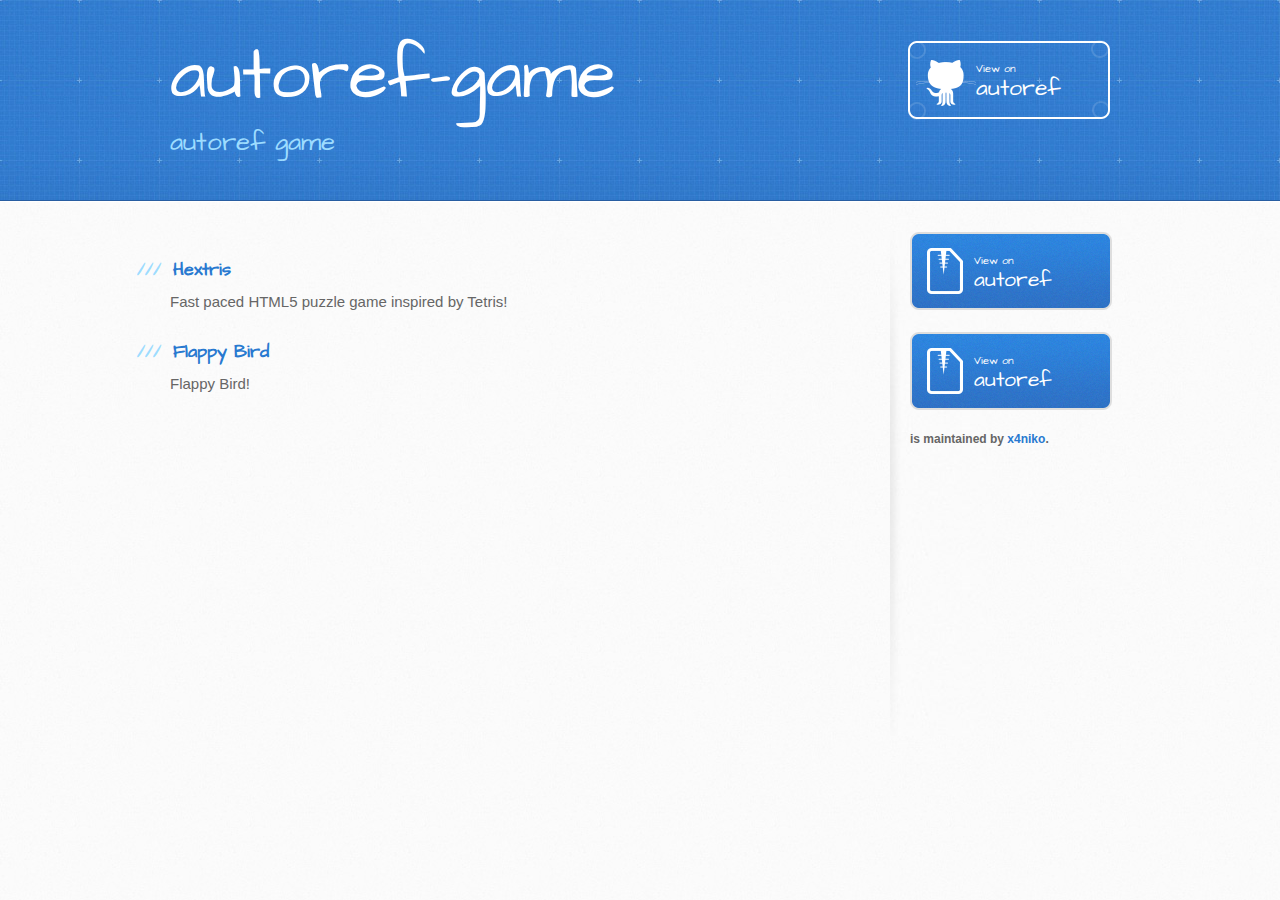
==== index.html @ 8e762637 "更新游戏列表" ====
<!DOCTYPE html>
<html>
  <head>
    <meta charset='utf-8'>
    <meta http-equiv="X-UA-Compatible" content="chrome=1">
    <meta name="viewport" content="width=device-width, initial-scale=1, maximum-scale=1">
    <link href='https://fonts.googleapis.com/css?family=Architects+Daughter' rel='stylesheet' type='text/css'>
    <link rel="stylesheet" type="text/css" href="stylesheets/stylesheet.css" media="screen">
    <link rel="stylesheet" type="text/css" href="stylesheets/github-light.css" media="screen">
    <link rel="stylesheet" type="text/css" href="stylesheets/print.css" media="print">

    <!--[if lt IE 9]>
    <script src="//html5shiv.googlecode.com/svn/trunk/html5.js"></script>
    <![endif]-->

    <title>autoref-game by x4niko</title>
  </head>

  <body>
    <header>
      <div class="inner">
        <h1>autoref-game</h1>
        <h2>autoref game</h2>
        <a href="http://autoref.cn/" class="button"><small>View on</small> autoref</a>
      </div>
    </header>

    <div id="content-wrapper">
      <div class="inner clearfix">
        <section id="main-content">

            <h3>
            <a id="welcome-to-github-pages" class="anchor" href="http://game.autoref.cn/Hextris" aria-hidden="true"><span aria-hidden="true" class="octicon octicon-link">Hextris</span></a>
            </h3>
            <p>Fast paced HTML5 puzzle game inspired by Tetris!</p>

            <h3>
              <a id="welcome-to-github-pages" class="anchor" href="http://game.autoref.cn/FlappyBird" aria-hidden="true"><span aria-hidden="true" class="octicon octicon-link">Flappy Bird</span></a>
            </h3>
            <p>Flappy Bird!</p>
        </section>

        <aside id="sidebar">
          <a href="http://autoref.cn/" class="button">
            <small>View on</small>
            autoref
          </a>
          <a href="http://autoref.cn/" class="button">
            <small>View on</small>
            autoref
          </a>

          <p class="repo-owner"><a href="https://github.com/x4niko/autoref-game"></a> is maintained by <a href="https://github.com/x4niko">x4niko</a>.</p>
        </aside>
      </div>
    </div>


  </body>
</html>
---- stylesheets/stylesheet.css ----
/*! normalize.css v3.0.2 | MIT License | git.io/normalize */

/**
 * 1. Set default font family to sans-serif.
 * 2. Prevent iOS text size adjust after orientation change, without disabling
 *    user zoom.
 */

html {
  font-family: sans-serif; /* 1 */
  -webkit-text-size-adjust: 100%; /* 2 */
  -ms-text-size-adjust: 100%; /* 2 */
}

/**
 * Remove default margin.
 */

body {
  margin: 0;
}

/* HTML5 display definitions
   ========================================================================== */

/**
 * Correct `block` display not defined for any HTML5 element in IE 8/9.
 * Correct `block` display not defined for `details` or `summary` in IE 10/11
 * and Firefox.
 * Correct `block` display not defined for `main` in IE 11.
 */

article,
aside,
details,
figcaption,
figure,
footer,
header,
hgroup,
main,
menu,
nav,
section,
summary {
  display: block;
}

/**
 * 1. Correct `inline-block` display not defined in IE 8/9.
 * 2. Normalize vertical alignment of `progress` in Chrome, Firefox, and Opera.
 */

audio,
canvas,
progress,
video {
  display: inline-block; /* 1 */
  vertical-align: baseline; /* 2 */
}

/**
 * Prevent modern browsers from displaying `audio` without controls.
 * Remove excess height in iOS 5 devices.
 */

audio:not([controls]) {
  display: none;
  height: 0;
}

/**
 * Address `[hidden]` styling not present in IE 8/9/10.
 * Hide the `template` element in IE 8/9/11, Safari, and Firefox < 22.
 */

[hidden],
template {
  display: none;
}

/* Links
   ========================================================================== */

/**
 * Remove the gray background color from active links in IE 10.
 */

a {
  background-color: transparent;
}

/**
 * Improve readability when focused and also mouse hovered in all browsers.
 */

a:active,
a:hover {
  outline: 0;
}

/* Text-level semantics
   ========================================================================== */

/**
 * Address styling not present in IE 8/9/10/11, Safari, and Chrome.
 */

abbr[title] {
  border-bottom: 1px dotted;
}

/**
 * Address style set to `bolder` in Firefox 4+, Safari, and Chrome.
 */

b,
strong {
  font-weight: bold;
}

/**
 * Address styling not present in Safari and Chrome.
 */

dfn {
  font-style: italic;
}

/**
 * Address variable `h1` font-size and margin within `section` and `article`
 * contexts in Firefox 4+, Safari, and Chrome.
 */

h1 {
  margin: 0.67em 0;
  font-size: 2em;
}

/**
 * Address styling not present in IE 8/9.
 */

mark {
  color: #000;
  background: #ff0;
}

/**
 * Address inconsistent and variable font size in all browsers.
 */

small {
  font-size: 80%;
}

/**
 * Prevent `sub` and `sup` affecting `line-height` in all browsers.
 */

sub,
sup {
  position: relative;
  font-size: 75%;
  line-height: 0;
  vertical-align: baseline;
}

sup {
  top: -0.5em;
}

sub {
  bottom: -0.25em;
}

/* Embedded content
   ========================================================================== */

/**
 * Remove border when inside `a` element in IE 8/9/10.
 */

img {
  border: 0;
}

/**
 * Correct overflow not hidden in IE 9/10/11.
 */

svg:not(:root) {
  overflow: hidden;
}

/* Grouping content
   ========================================================================== */

/**
 * Address margin not present in IE 8/9 and Safari.
 */

figure {
  margin: 1em 40px;
}

/**
 * Address differences between Firefox and other browsers.
 */

hr {
  height: 0;
  -moz-box-sizing: content-box;
  box-sizing: content-box;
}

/**
 * Contain overflow in all browsers.
 */

pre {
  overflow: auto;
}

/**
 * Address odd `em`-unit font size rendering in all browsers.
 */

code,
kbd,
pre,
samp {
  font-family: monospace, monospace;
  font-size: 1em;
}

/* Forms
   ========================================================================== */

/**
 * Known limitation: by default, Chrome and Safari on OS X allow very limited
 * styling of `select`, unless a `border` property is set.
 */

/**
 * 1. Correct color not being inherited.
 *    Known issue: affects color of disabled elements.
 * 2. Correct font properties not being inherited.
 * 3. Address margins set differently in Firefox 4+, Safari, and Chrome.
 */

button,
input,
optgroup,
select,
textarea {
  margin: 0; /* 3 */
  font: inherit; /* 2 */
  color: inherit; /* 1 */
}

/**
 * Address `overflow` set to `hidden` in IE 8/9/10/11.
 */

button {
  overflow: visible;
}

/**
 * Address inconsistent `text-transform` inheritance for `button` and `select`.
 * All other form control elements do not inherit `text-transform` values.
 * Correct `button` style inheritance in Firefox, IE 8/9/10/11, and Opera.
 * Correct `select` style inheritance in Firefox.
 */

button,
select {
  text-transform: none;
}

/**
 * 1. Avoid the WebKit bug in Android 4.0.* where (2) destroys native `audio`
 *    and `video` controls.
 * 2. Correct inability to style clickable `input` types in iOS.
 * 3. Improve usability and consistency of cursor style between image-type
 *    `input` and others.
 */

button,
html input[type="button"], /* 1 */
input[type="reset"],
input[type="submit"] {
  -webkit-appearance: button; /* 2 */
  cursor: pointer; /* 3 */
}

/**
 * Re-set default cursor for disabled elements.
 */

button[disabled],
html input[disabled] {
  cursor: default;
}

/**
 * Remove inner padding and border in Firefox 4+.
 */

button::-moz-focus-inner,
input::-moz-focus-inner {
  padding: 0;
  border: 0;
}

/**
 * Address Firefox 4+ setting `line-height` on `input` using `!important` in
 * the UA stylesheet.
 */

input {
  line-height: normal;
}

/**
 * It's recommended that you don't attempt to style these elements.
 * Firefox's implementation doesn't respect box-sizing, padding, or width.
 *
 * 1. Address box sizing set to `content-box` in IE 8/9/10.
 * 2. Remove excess padding in IE 8/9/10.
 */

input[type="checkbox"],
input[type="radio"] {
  box-sizing: border-box; /* 1 */
  padding: 0; /* 2 */
}

/**
 * Fix the cursor style for Chrome's increment/decrement buttons. For certain
 * `font-size` values of the `input`, it causes the cursor style of the
 * decrement button to change from `default` to `text`.
 */

input[type="number"]::-webkit-inner-spin-button,
input[type="number"]::-webkit-outer-spin-button {
  height: auto;
}

/**
 * 1. Address `appearance` set to `searchfield` in Safari and Chrome.
 * 2. Address `box-sizing` set to `border-box` in Safari and Chrome
 *    (include `-moz` to future-proof).
 */

input[type="search"] {
  -webkit-box-sizing: content-box; /* 2 */
  -moz-box-sizing: content-box;
  box-sizing: content-box;
  -webkit-appearance: textfield; /* 1 */
}

/**
 * Remove inner padding and search cancel button in Safari and Chrome on OS X.
 * Safari (but not Chrome) clips the cancel button when the search input has
 * padding (and `textfield` appearance).
 */

input[type="search"]::-webkit-search-cancel-button,
input[type="search"]::-webkit-search-decoration {
  -webkit-appearance: none;
}

/**
 * Define consistent border, margin, and padding.
 */

fieldset {
  padding: 0.35em 0.625em 0.75em;
  margin: 0 2px;
  border: 1px solid #c0c0c0;
}

/**
 * 1. Correct `color` not being inherited in IE 8/9/10/11.
 * 2. Remove padding so people aren't caught out if they zero out fieldsets.
 */

legend {
  padding: 0; /* 2 */
  border: 0; /* 1 */
}

/**
 * Remove default vertical scrollbar in IE 8/9/10/11.
 */

textarea {
  overflow: auto;
}

/**
 * Don't inherit the `font-weight` (applied by a rule above).
 * NOTE: the default cannot safely be changed in Chrome and Safari on OS X.
 */

optgroup {
  font-weight: bold;
}

/* Tables
   ========================================================================== */

/**
 * Remove most spacing between table cells.
 */

table {
  border-spacing: 0;
  border-collapse: collapse;
}

td,
th {
  padding: 0;
}

/* LAYOUT STYLES */
body {
  font-family: 'Helvetica Neue', Helvetica, Arial, serif;
  font-size: 15px;
  font-weight: 400;
  line-height: 1.5;
  color: #666;
  background: #fafafa url(../images/body-bg.jpg) 0 0 repeat;
}

p {
  margin-top: 0;
}

a {
  color: #2879d0;
}
a:hover {
  color: #2268b2;
}

header {
  padding-top: 40px;
  padding-bottom: 40px;
  font-family: 'Architects Daughter', 'Helvetica Neue', Helvetica, Arial, serif;
  background: #2e7bcf url(../images/header-bg.jpg) 0 0 repeat-x;
  border-bottom: solid 1px #275da1;
}

header h1 {
  width: 540px;
  margin-top: 0;
  margin-bottom: 0.2em;
  font-size: 72px;
  font-weight: normal;
  line-height: 1;
  color: #fff;
  letter-spacing: -1px;
}

header h2 {
  width: 540px;
  margin-top: 0;
  margin-bottom: 0;
  font-size: 26px;
  font-weight: normal;
  line-height: 1.3;
  color: #9ddcff;
  letter-spacing: 0;
}

.inner {
  position: relative;
  width: 940px;
  margin: 0 auto;
}

#content-wrapper {
  padding-top: 30px;
  border-top: solid 1px #fff;
}

#main-content {
  float: left;
  width: 690px;
}

#main-content img {
  max-width: 100%;
}

aside#sidebar {
  float: right;
  width: 200px;
  min-height: 504px;
  padding-left: 20px;
  font-size: 12px;
  line-height: 1.3;
  background: transparent url(../images/sidebar-bg.jpg) 0 0 no-repeat;
}

aside#sidebar p.repo-owner,
aside#sidebar p.repo-owner a {
  font-weight: bold;
}

#downloads {
  margin-bottom: 40px;
}

a.button {
  width: 134px;
  height: 58px;
  padding-top: 22px;
  padding-left: 68px;
  font-family: 'Architects Daughter', 'Helvetica Neue', Helvetica, Arial, serif;
  font-size: 23px;
  line-height: 1.2;
  color: #fff;
}
a.button small {
  display: block;
  font-size: 11px;
}
header a.button {
  position: absolute;
  top: 0;
  right: 0;
  background: transparent url(../images/github-button.png) 0 0 no-repeat;
}
aside a.button {
  display: block;
  width: 138px;
  padding-left: 64px;
  margin-bottom: 20px;
  font-size: 21px;
  background: transparent url(../images/download-button.png) 0 0 no-repeat;
}

code, pre {
  margin-bottom: 30px;
  font-family: Monaco, "Bitstream Vera Sans Mono", "Lucida Console", Terminal, monospace;
  font-size: 13px;
  color: #222;
}

code {
  padding: 0 3px;
  background-color: #f2f8fc;
  border: solid 1px #dbe7f3;
}

pre {
  padding: 20px;
  overflow: auto;
  text-shadow: none;
  background: #fff;
  border: solid 1px #f2f2f2;
}
pre code {
  padding: 0;
  color: #2879d0;
  background-color: #fff;
  border: none;
}

ul, ol, dl {
  margin-bottom: 20px;
}


/* COMMON STYLES */

hr {
  height: 0;
  margin-top: 1em;
  margin-bottom: 1em;
  border: 0;
  border-top: solid 1px #ddd;
}

table {
  width: 100%;
  border: 1px solid #ebebeb;
}

th {
  font-weight: 500;
}

td {
  font-weight: 300;
  text-align: center;
  border: 1px solid #ebebeb;
}

form {
  padding: 20px;
  background: #f2f2f2;

}


/* GENERAL ELEMENT TYPE STYLES */

#main-content h1 {
  margin-top: 0;
  margin-bottom: 0;
  font-family: 'Architects Daughter', 'Helvetica Neue', Helvetica, Arial, serif;
  font-size: 2.8em;
  font-weight: normal;
  color: #474747;
  text-indent: 6px;
  letter-spacing: -1px;
}

#main-content h1:before {
  padding-right: 0.3em;
  margin-left: -0.9em;
  color: #9ddcff;
  content: "/";
}

#main-content h2 {
  margin-bottom: 8px;
  font-family: 'Architects Daughter', 'Helvetica Neue', Helvetica, Arial, serif;
  font-size: 22px;
  font-weight: bold;
  color: #474747;
  text-indent: 4px;
}
#main-content h2:before {
  padding-right: 0.3em;
  margin-left: -1.5em;
  content: "//";
  color: #9ddcff;
}

#main-content h3 {
  margin-top: 24px;
  margin-bottom: 8px;
  font-family: 'Architects Daughter', 'Helvetica Neue', Helvetica, Arial, serif;
  font-size: 18px;
  font-weight: bold;
  color: #474747;
  text-indent: 3px;
}

#main-content h3:before {
  padding-right: 0.3em;
  margin-left: -2em;
  content: "///";
  color: #9ddcff;
}

#main-content h4 {
  margin-bottom: 8px;
  font-family: 'Architects Daughter', 'Helvetica Neue', Helvetica, Arial, serif;
  font-size: 15px;
  font-weight: bold;
  color: #474747;
  text-indent: 3px;
}

h4:before {
  padding-right: 0.3em;
  margin-left: -2.8em;
  content: "////";
  color: #9ddcff;
}

#main-content h5 {
  margin-bottom: 8px;
  font-family: 'Architects Daughter', 'Helvetica Neue', Helvetica, Arial, serif;
  font-size: 14px;
  color: #474747;
  text-indent: 3px;
}
h5:before {
  padding-right: 0.3em;
  margin-left: -3.2em;
  content: "/////";
  color: #9ddcff;
}

#main-content h6 {
  margin-bottom: 8px;
  font-family: 'Architects Daughter', 'Helvetica Neue', Helvetica, Arial, serif;
  font-size: .8em;
  color: #474747;
  text-indent: 3px;
}
h6:before {
  padding-right: 0.3em;
  margin-left: -3.7em;
  content: "//////";
  color: #9ddcff;
}

p {
  margin-bottom: 20px;
}

a {
  text-decoration: none;
}

p a {
  font-weight: 400;
}

blockquote {
  padding: 0 0 0 30px;
  margin-bottom: 20px;
  font-size: 1.6em;
  border-left: 10px solid #e9e9e9;
}

ul {
  list-style-position: inside;
  list-style: disc;
  padding-left: 20px;
}

ol {
  list-style-position: inside;
  list-style: decimal;
  padding-left: 3px;
}

dl dd {
  font-style: italic;
  font-weight: 100;
}

footer {
  padding-top: 20px;
  padding-bottom: 30px;
  margin-top: 40px;
  font-size: 13px;
  color: #aaa;
  background: transparent url('../images/hr.png') 0 0 no-repeat;
}

footer a {
  color: #666;
}
footer a:hover {
  color: #444;
}

/* MISC */
.clearfix:after {
  display: block;
  height: 0;
  clear: both;
  visibility: hidden;
  content: '.';
}

.clearfix {display: inline-block;}
* html .clearfix {height: 1%;}
.clearfix {display: block;}

/* #Media Queries
================================================== */

/* Smaller than standard 960 (devices and browsers) */
@media only screen and (max-width: 959px) { }

/* Tablet Portrait size to standard 960 (devices and browsers) */
@media only screen and (min-width: 768px) and (max-width: 959px) {
  .inner {
    width: 740px;
  }
  header h1, header h2 {
    width: 340px;
  }
  header h1 {
    font-size: 60px;
  }
  header h2 {
    font-size: 30px;
  }
  #main-content {
    width: 490px;
  }
  #main-content h1:before,
  #main-content h2:before,
  #main-content h3:before,
  #main-content h4:before,
  #main-content h5:before,
  #main-content h6:before {
    padding-right: 0;
    margin-left: 0;
    content: none;
  }
}

/* All Mobile Sizes (devices and browser) */
@media only screen and (max-width: 767px) {
  .inner {
    width: 93%;
  }
  header {
    padding: 20px 0;
  }
  header .inner {
    position: relative;
  }
  header h1, header h2 {
    width: 100%;
  }
  header h1 {
    font-size: 48px;
  }
  header h2 {
    font-size: 24px;
  }
  header a.button {
    position: relative;
    display: inline-block;
    width: auto;
    height: auto;
    padding: 5px 10px;
    margin-top: 15px;
    font-size: 13px;
    line-height: 1;
    color: #2879d0;
    text-align: center;
    background-color: #9ddcff;
    background-image: none;
    border-radius: 5px;
    -moz-border-radius: 5px;
    -webkit-border-radius: 5px;
  }
  header a.button small {
    display: inline;
    font-size: 13px;
  }
  #main-content,
  aside#sidebar {
    float: none;
    width: 100% ! important;
  }
  aside#sidebar {
    min-height: 0;
    padding: 20px 0;
    margin-top: 20px;
    background-image: none;
    border-top: solid 1px #ddd;
  }
  aside#sidebar a.button {
    display: none;
  }
  #main-content h1:before,
  #main-content h2:before,
  #main-content h3:before,
  #main-content h4:before,
  #main-content h5:before,
  #main-content h6:before {
    padding-right: 0;
    margin-left: 0;
    content: none;
  }
}

/* Mobile Landscape Size to Tablet Portrait (devices and browsers) */
@media only screen and (min-width: 480px) and (max-width: 767px) { }

/* Mobile Portrait Size to Mobile Landscape Size (devices and browsers) */
@media only screen and (max-width: 479px) { }
---- stylesheets/github-light.css ----
/*
The MIT License (MIT)

Copyright (c) 2016 GitHub, Inc.

Permission is hereby granted, free of charge, to any person obtaining a copy
of this software and associated documentation files (the "Software"), to deal
in the Software without restriction, including without limitation the rights
to use, copy, modify, merge, publish, distribute, sublicense, and/or sell
copies of the Software, and to permit persons to whom the Software is
furnished to do so, subject to the following conditions:

The above copyright notice and this permission notice shall be included in all
copies or substantial portions of the Software.

THE SOFTWARE IS PROVIDED "AS IS", WITHOUT WARRANTY OF ANY KIND, EXPRESS OR
IMPLIED, INCLUDING BUT NOT LIMITED TO THE WARRANTIES OF MERCHANTABILITY,
FITNESS FOR A PARTICULAR PURPOSE AND NONINFRINGEMENT. IN NO EVENT SHALL THE
AUTHORS OR COPYRIGHT HOLDERS BE LIABLE FOR ANY CLAIM, DAMAGES OR OTHER
LIABILITY, WHETHER IN AN ACTION OF CONTRACT, TORT OR OTHERWISE, ARISING FROM,
OUT OF OR IN CONNECTION WITH THE SOFTWARE OR THE USE OR OTHER DEALINGS IN THE
SOFTWARE.

*/

.pl-c /* comment */ {
  color: #969896;
}

.pl-c1 /* constant, variable.other.constant, support, meta.property-name, support.constant, support.variable, meta.module-reference, markup.raw, meta.diff.header */,
.pl-s .pl-v /* string variable */ {
  color: #0086b3;
}

.pl-e /* entity */,
.pl-en /* entity.name */ {
  color: #795da3;
}

.pl-smi /* variable.parameter.function, storage.modifier.package, storage.modifier.import, storage.type.java, variable.other */,
.pl-s .pl-s1 /* string source */ {
  color: #333;
}

.pl-ent /* entity.name.tag */ {
  color: #63a35c;
}

.pl-k /* keyword, storage, storage.type */ {
  color: #a71d5d;
}

.pl-s /* string */,
.pl-pds /* punctuation.definition.string, string.regexp.character-class */,
.pl-s .pl-pse .pl-s1 /* string punctuation.section.embedded source */,
.pl-sr /* string.regexp */,
.pl-sr .pl-cce /* string.regexp constant.character.escape */,
.pl-sr .pl-sre /* string.regexp source.ruby.embedded */,
.pl-sr .pl-sra /* string.regexp string.regexp.arbitrary-repitition */ {
  color: #183691;
}

.pl-v /* variable */ {
  color: #ed6a43;
}

.pl-id /* invalid.deprecated */ {
  color: #b52a1d;
}

.pl-ii /* invalid.illegal */ {
  color: #f8f8f8;
  background-color: #b52a1d;
}

.pl-sr .pl-cce /* string.regexp constant.character.escape */ {
  font-weight: bold;
  color: #63a35c;
}

.pl-ml /* markup.list */ {
  color: #693a17;
}

.pl-mh /* markup.heading */,
.pl-mh .pl-en /* markup.heading entity.name */,
.pl-ms /* meta.separator */ {
  font-weight: bold;
  color: #1d3e81;
}

.pl-mq /* markup.quote */ {
  color: #008080;
}

.pl-mi /* markup.italic */ {
  font-style: italic;
  color: #333;
}

.pl-mb /* markup.bold */ {
  font-weight: bold;
  color: #333;
}

.pl-md /* markup.deleted, meta.diff.header.from-file */ {
  color: #bd2c00;
  background-color: #ffecec;
}

.pl-mi1 /* markup.inserted, meta.diff.header.to-file */ {
  color: #55a532;
  background-color: #eaffea;
}

.pl-mdr /* meta.diff.range */ {
  font-weight: bold;
  color: #795da3;
}

.pl-mo /* meta.output */ {
  color: #1d3e81;
}
---- stylesheets/print.css ----
html, body, div, span, applet, object, iframe,
h1, h2, h3, h4, h5, h6, p, blockquote, pre,
a, abbr, acronym, address, big, cite, code,
del, dfn, em, img, ins, kbd, q, s, samp,
small, strike, strong, sub, sup, tt, var,
b, u, i, center,
dl, dt, dd, ol, ul, li,
fieldset, form, label, legend,
table, caption, tbody, tfoot, thead, tr, th, td,
article, aside, canvas, details, embed,
figure, figcaption, footer, header, hgroup,
menu, nav, output, ruby, section, summary,
time, mark, audio, video {
  padding: 0;
  margin: 0;
  font: inherit;
  font-size: 100%;
  vertical-align: baseline;
  border: 0;
}
/* HTML5 display-role reset for older browsers */
article, aside, details, figcaption, figure,
footer, header, hgroup, menu, nav, section {
  display: block;
}
body {
  line-height: 1;
}
ol, ul {
  list-style: none;
}
blockquote, q {
  quotes: none;
}
blockquote:before, blockquote:after,
q:before, q:after {
  content: '';
  content: none;
}
table {
  border-spacing: 0;
  border-collapse: collapse;
}
body {
  font-family: 'Helvetica Neue', Helvetica, Arial, serif;
  font-size: 13px;
  line-height: 1.5;
  color: #000;
}

a {
  font-weight: bold;
  color: #d5000d;
}

header {
  padding-top: 35px;
  padding-bottom: 10px;
}

header h1 {
  font-size: 48px;
  font-weight: bold;
  line-height: 1.2;
  color: #303030;
  letter-spacing: -1px;
}

header h2 {
  font-size: 24px;
  font-weight: normal;
  line-height: 1.3;
  color: #aaa;
  letter-spacing: -1px;
}
#downloads {
  display: none;
}
#main_content {
  padding-top: 20px;
}

code, pre {
  margin-bottom: 30px;
  font-family: Monaco, "Bitstream Vera Sans Mono", "Lucida Console", Terminal;
  font-size: 12px;
  color: #222;
}

code {
  padding: 0 3px;
}

pre {
  padding: 20px;
  overflow: auto;
  border: solid 1px #ddd;
}
pre code {
  padding: 0;
}

ul, ol, dl {
  margin-bottom: 20px;
}


/* COMMON STYLES */

table {
  width: 100%;
  border: 1px solid #ebebeb;
}

th {
  font-weight: 500;
}

td {
  font-weight: 300;
  text-align: center;
  border: 1px solid #ebebeb;
}

form {
  padding: 20px;
  background: #f2f2f2;

}


/* GENERAL ELEMENT TYPE STYLES */

h1 {
  font-size: 2.8em;
}

h2 {
  margin-bottom: 8px;
  font-size: 22px;
  font-weight: bold;
  color: #303030;
}

h3 {
  margin-bottom: 8px;
  font-size: 18px;
  font-weight: bold;
  color: #d5000d;
}

h4 {
  font-size: 16px;
  font-weight: bold;
  color: #303030;
}

h5 {
  font-size: 1em;
  color: #303030;
}

h6 {
  font-size: .8em;
  color: #303030;
}

p {
  margin-bottom: 20px;
  font-weight: 300;
}

a {
  text-decoration: none;
}

p a {
  font-weight: 400;
}

blockquote {
  padding: 0 0 0 30px;
  margin-bottom: 20px;
  font-size: 1.6em;
  border-left: 10px solid #e9e9e9;
}

ul li {
  padding-left: 20px;
  list-style-position: inside;
  list-style: disc;
}

ol li {
  padding-left: 3px;
  list-style-position: inside;
  list-style: decimal;
}

dl dd {
  font-style: italic;
  font-weight: 100;
}

footer {
  padding-top: 20px;
  padding-bottom: 30px;
  margin-top: 40px;
  font-size: 13px;
  color: #aaa;
}

footer a {
  color: #666;
}

/* MISC */
.clearfix:after {
  display: block;
  height: 0;
  clear: both;
  visibility: hidden;
  content: '.';
}

.clearfix {display: inline-block;}
* html .clearfix {height: 1%;}
.clearfix {display: block;}
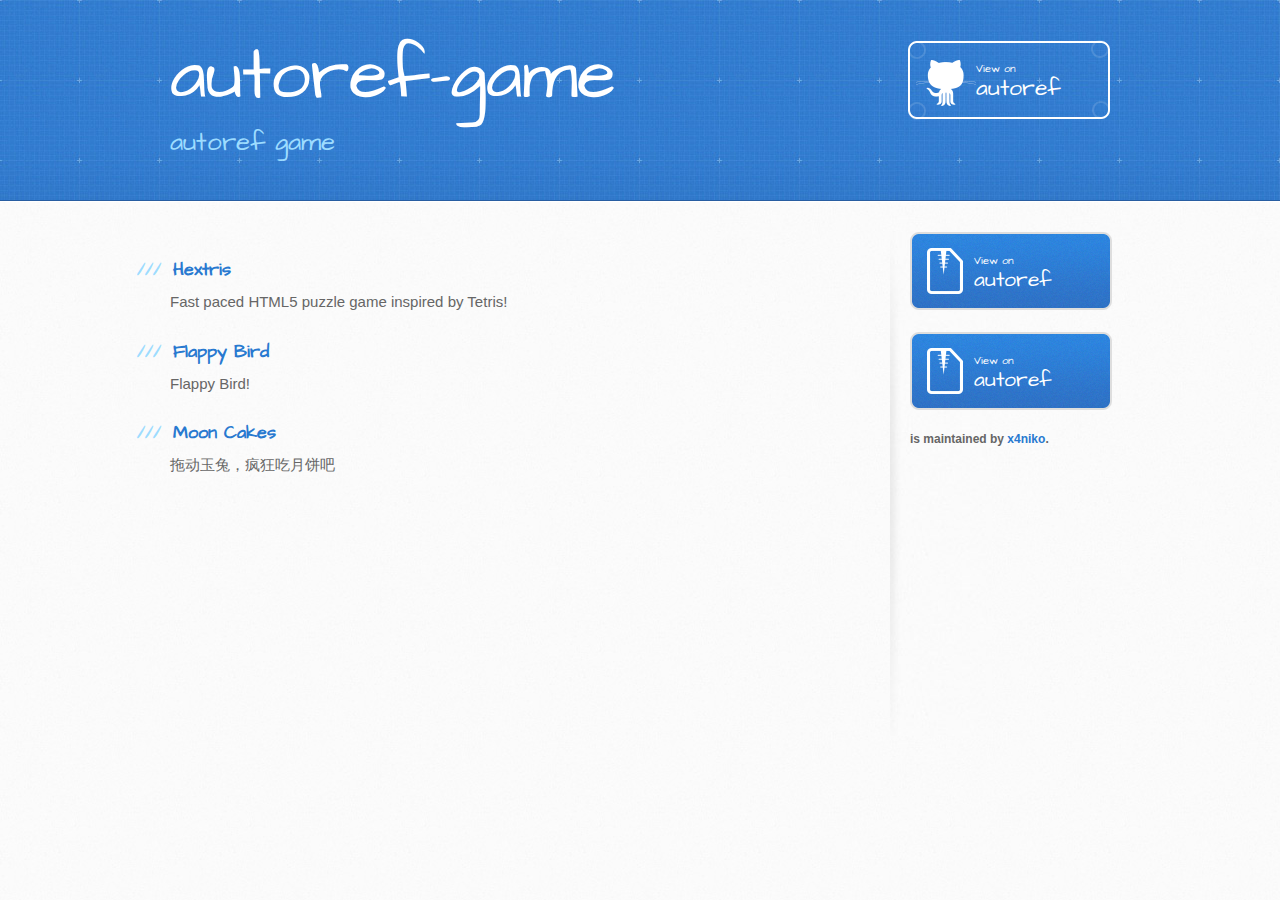
==== commit 07c76134: "增加抢月饼游戏" ====
--- a/index.html
+++ b/index.html
@@ -23,6 +23,17 @@
         <h2>autoref game</h2>
         <a href="http://autoref.cn/" class="button"><small>View on</small> autoref</a>
       </div>
+
+      <script>
+      var _hmt = _hmt || [];
+        (function() {
+          var hm = document.createElement("script");
+          hm.src = "//hm.baidu.com/hm.js?d68f4cc4e875f458161290e1cf688f24";
+          var s = document.getElementsByTagName("script")[0];
+          s.parentNode.insertBefore(hm, s);
+        })();
+      </script>
+
     </header>
 
     <div id="content-wrapper">
@@ -38,6 +49,11 @@
               <a id="welcome-to-github-pages" class="anchor" href="http://game.autoref.cn/FlappyBird" aria-hidden="true"><span aria-hidden="true" class="octicon octicon-link">Flappy Bird</span></a>
             </h3>
             <p>Flappy Bird!</p>
+
+            <h3>
+              <a id="welcome-to-github-pages" class="anchor" href="http://game.autoref.cn/MoonCakes" aria-hidden="true"><span aria-hidden="true" class="octicon octicon-link">Moon Cakes</span></a>
+            </h3>
+            <p>拖动玉兔，疯狂吃月饼吧</p>
         </section>
 
         <aside id="sidebar">
@@ -49,7 +65,6 @@
             <small>View on</small>
             autoref
           </a>
-
           <p class="repo-owner"><a href="https://github.com/x4niko/autoref-game"></a> is maintained by <a href="https://github.com/x4niko">x4niko</a>.</p>
         </aside>
       </div>
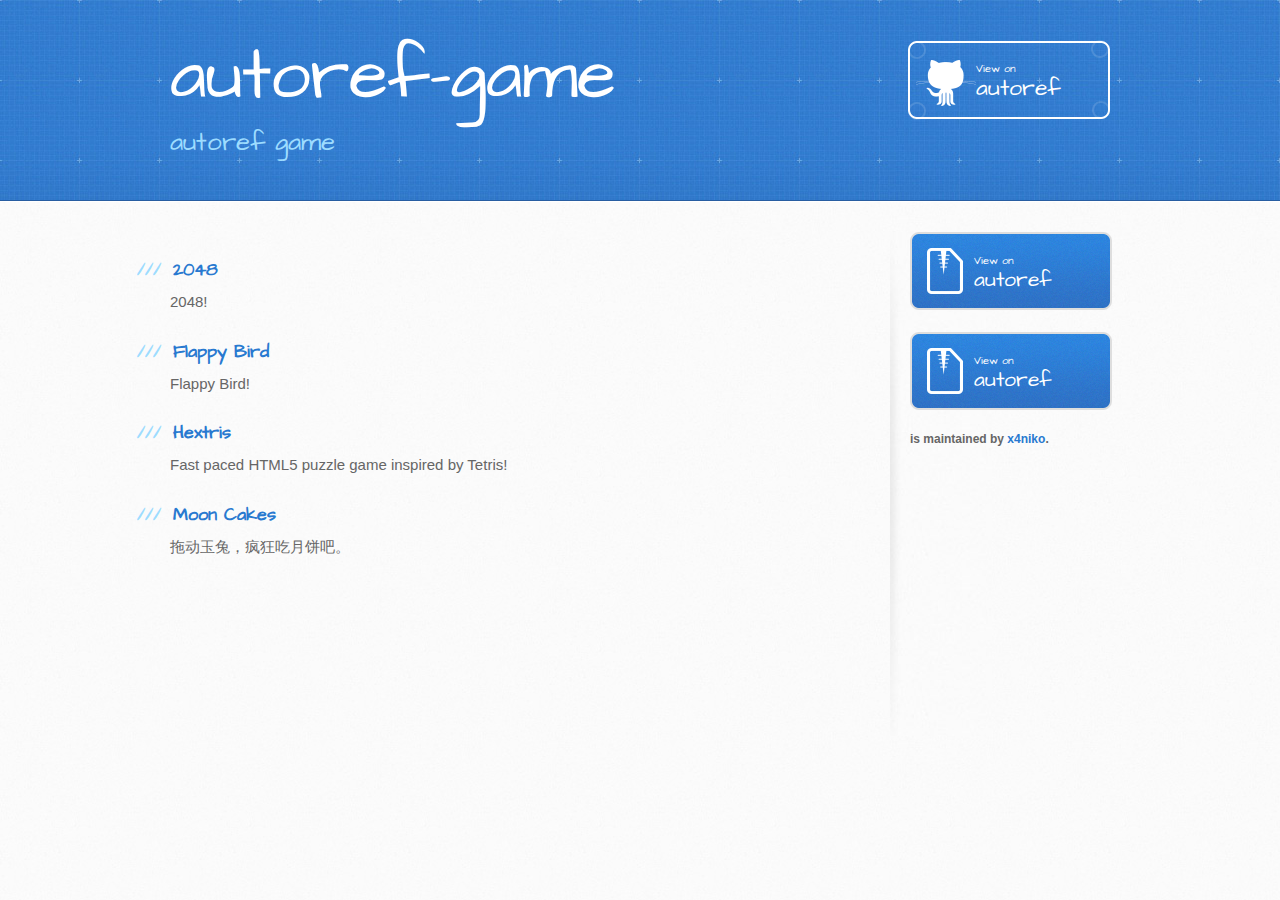
==== commit 3b6602e1: "增加2048游戏" ====
--- a/index.html
+++ b/index.html
@@ -41,9 +41,9 @@
         <section id="main-content">
 
             <h3>
-            <a id="welcome-to-github-pages" class="anchor" href="http://game.autoref.cn/Hextris" aria-hidden="true"><span aria-hidden="true" class="octicon octicon-link">Hextris</span></a>
+              <a id="welcome-to-github-pages" class="anchor" href="http://game.autoref.cn/2048" aria-hidden="true"><span aria-hidden="true" class="octicon octicon-link">2048</span></a>
             </h3>
-            <p>Fast paced HTML5 puzzle game inspired by Tetris!</p>
+            <p>2048!</p>
 
             <h3>
               <a id="welcome-to-github-pages" class="anchor" href="http://game.autoref.cn/FlappyBird" aria-hidden="true"><span aria-hidden="true" class="octicon octicon-link">Flappy Bird</span></a>
@@ -51,9 +51,14 @@
             <p>Flappy Bird!</p>
 
             <h3>
+            <a id="welcome-to-github-pages" class="anchor" href="http://game.autoref.cn/Hextris" aria-hidden="true"><span aria-hidden="true" class="octicon octicon-link">Hextris</span></a>
+            </h3>
+            <p>Fast paced HTML5 puzzle game inspired by Tetris!</p>
+
+            <h3>
               <a id="welcome-to-github-pages" class="anchor" href="http://game.autoref.cn/MoonCakes" aria-hidden="true"><span aria-hidden="true" class="octicon octicon-link">Moon Cakes</span></a>
             </h3>
-            <p>拖动玉兔，疯狂吃月饼吧</p>
+            <p>拖动玉兔，疯狂吃月饼吧。</p>
         </section>
 
         <aside id="sidebar">
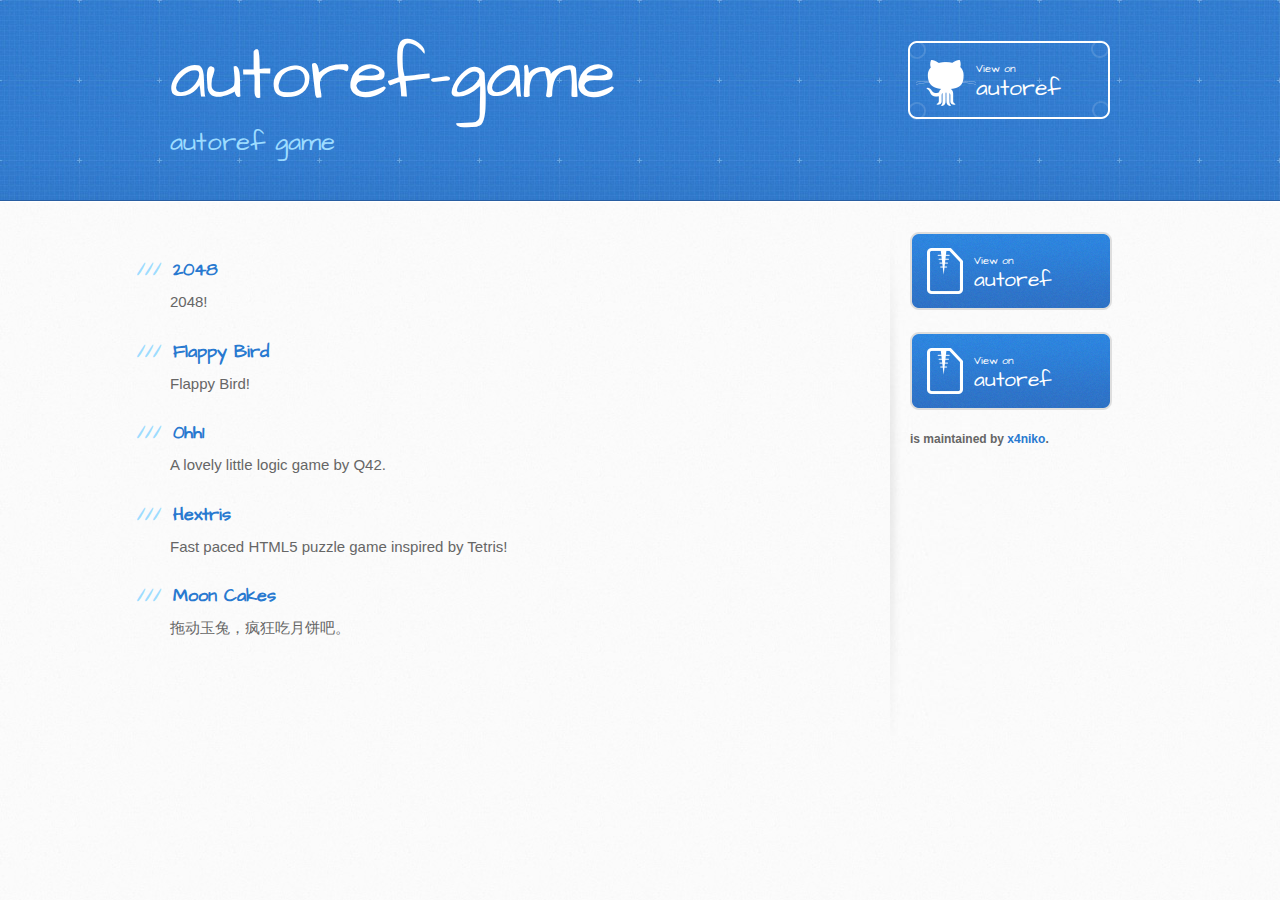
==== commit b8ace739: "增加0hh1游戏" ====
--- a/index.html
+++ b/index.html
@@ -51,6 +51,11 @@
             <p>Flappy Bird!</p>
 
             <h3>
+              <a id="welcome-to-github-pages" class="anchor" href="http://game.autoref.cn/0hh1" aria-hidden="true"><span aria-hidden="true" class="octicon octicon-link">0hh1</span></a>
+            </h3>
+            <p>A lovely little logic game by Q42.</p>
+
+            <h3>
             <a id="welcome-to-github-pages" class="anchor" href="http://game.autoref.cn/Hextris" aria-hidden="true"><span aria-hidden="true" class="octicon octicon-link">Hextris</span></a>
             </h3>
             <p>Fast paced HTML5 puzzle game inspired by Tetris!</p>
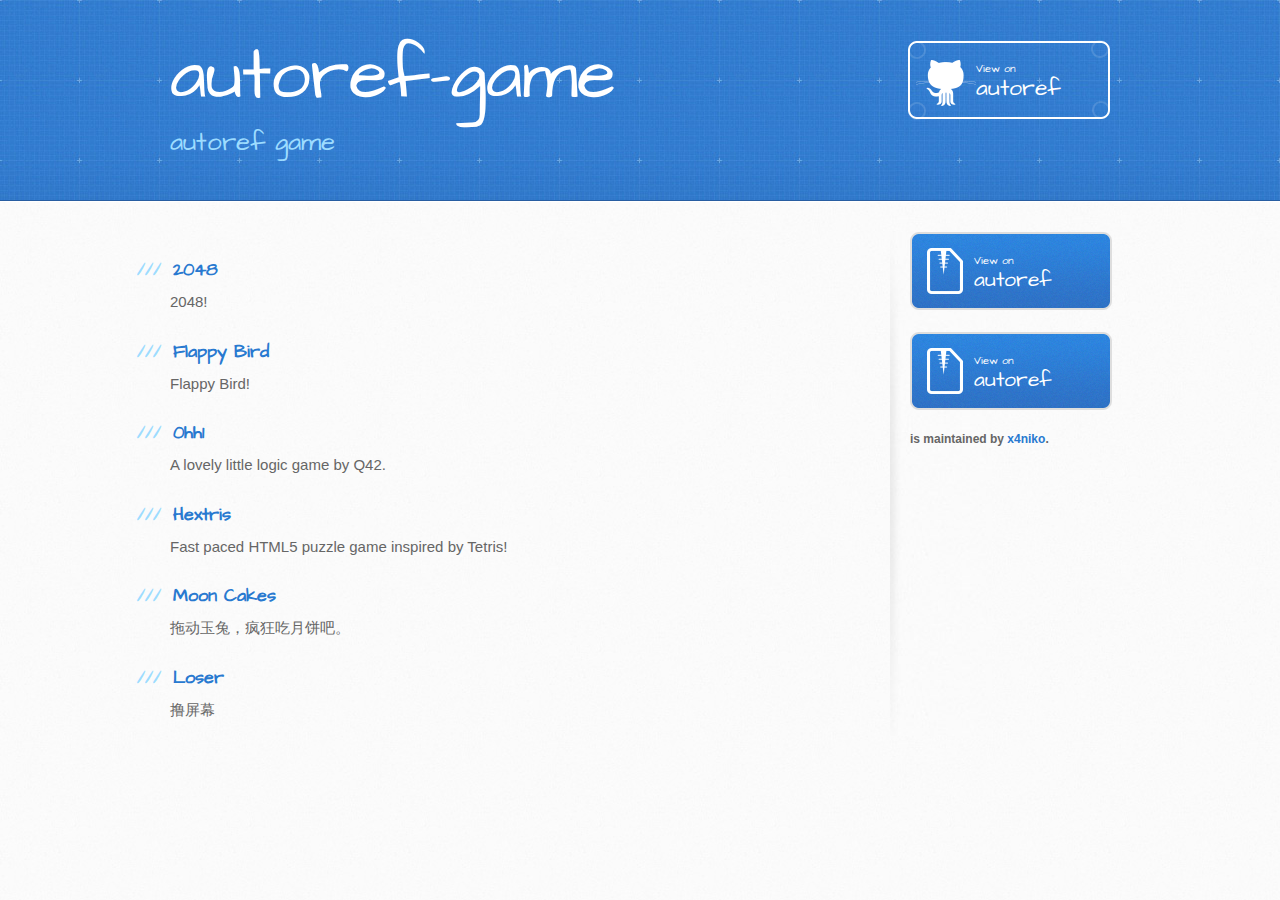
==== commit bdec28b5: "新增撸屏幕游戏" ====
--- a/index.html
+++ b/index.html
@@ -64,6 +64,11 @@
               <a id="welcome-to-github-pages" class="anchor" href="http://game.autoref.cn/MoonCakes" aria-hidden="true"><span aria-hidden="true" class="octicon octicon-link">Moon Cakes</span></a>
             </h3>
             <p>拖动玉兔，疯狂吃月饼吧。</p>
+
+            <h3>
+              <a id="welcome-to-github-pages" class="anchor" href="http://game.autoref.cn/Loser" aria-hidden="true"><span aria-hidden="true" class="octicon octicon-link">Loser</span></a>
+            </h3>
+            <p>撸屏幕</p>
         </section>
 
         <aside id="sidebar">
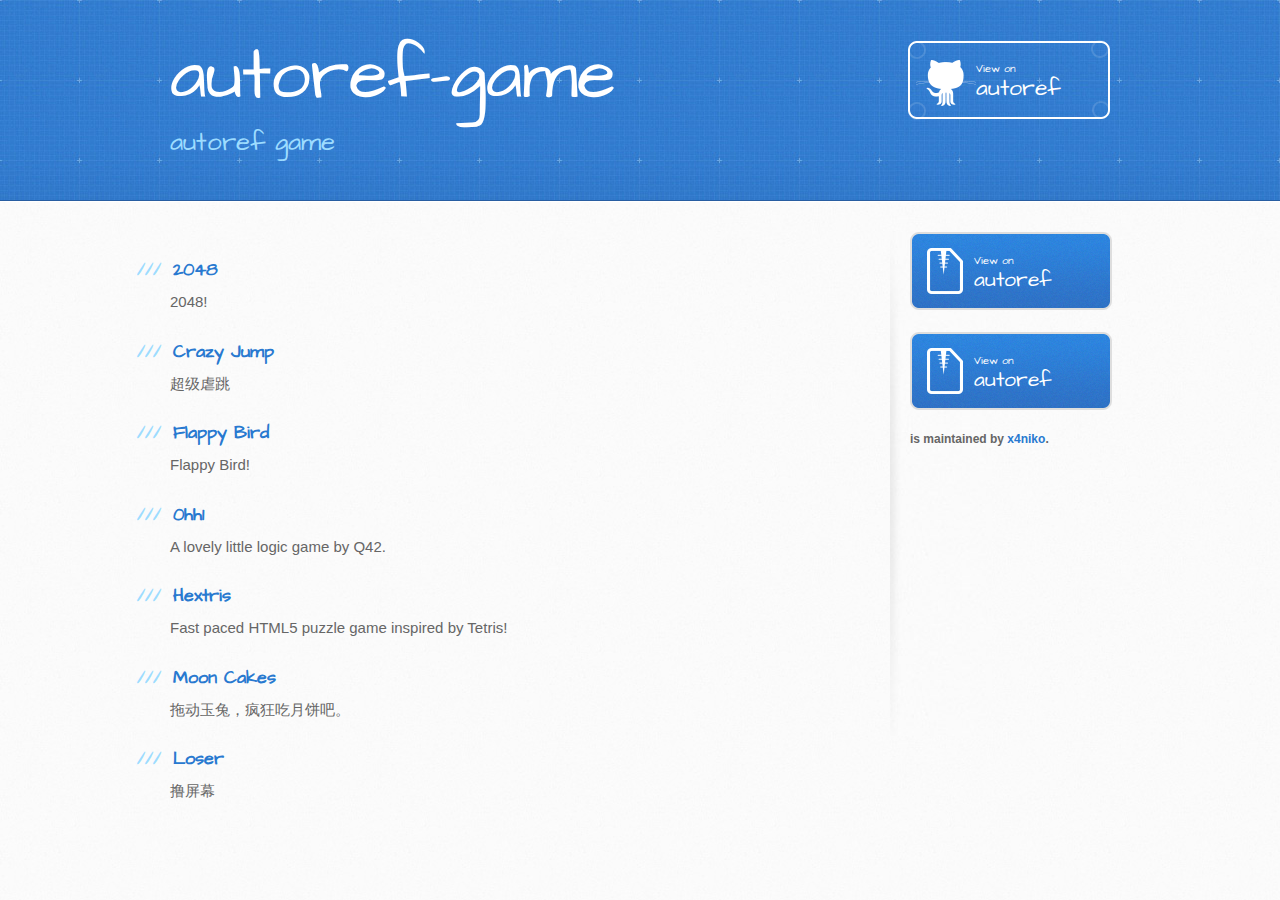
==== commit d96e4a80: "新增超级虐跳游戏" ====
--- a/index.html
+++ b/index.html
@@ -46,6 +46,11 @@
             <p>2048!</p>
 
             <h3>
+              <a id="welcome-to-github-pages" class="anchor" href="http://game.autoref.cn/CrazyJump" aria-hidden="true"><span aria-hidden="true" class="octicon octicon-link">Crazy Jump</span></a>
+            </h3>
+            <p>超级虐跳</p>
+
+            <h3>
               <a id="welcome-to-github-pages" class="anchor" href="http://game.autoref.cn/FlappyBird" aria-hidden="true"><span aria-hidden="true" class="octicon octicon-link">Flappy Bird</span></a>
             </h3>
             <p>Flappy Bird!</p>
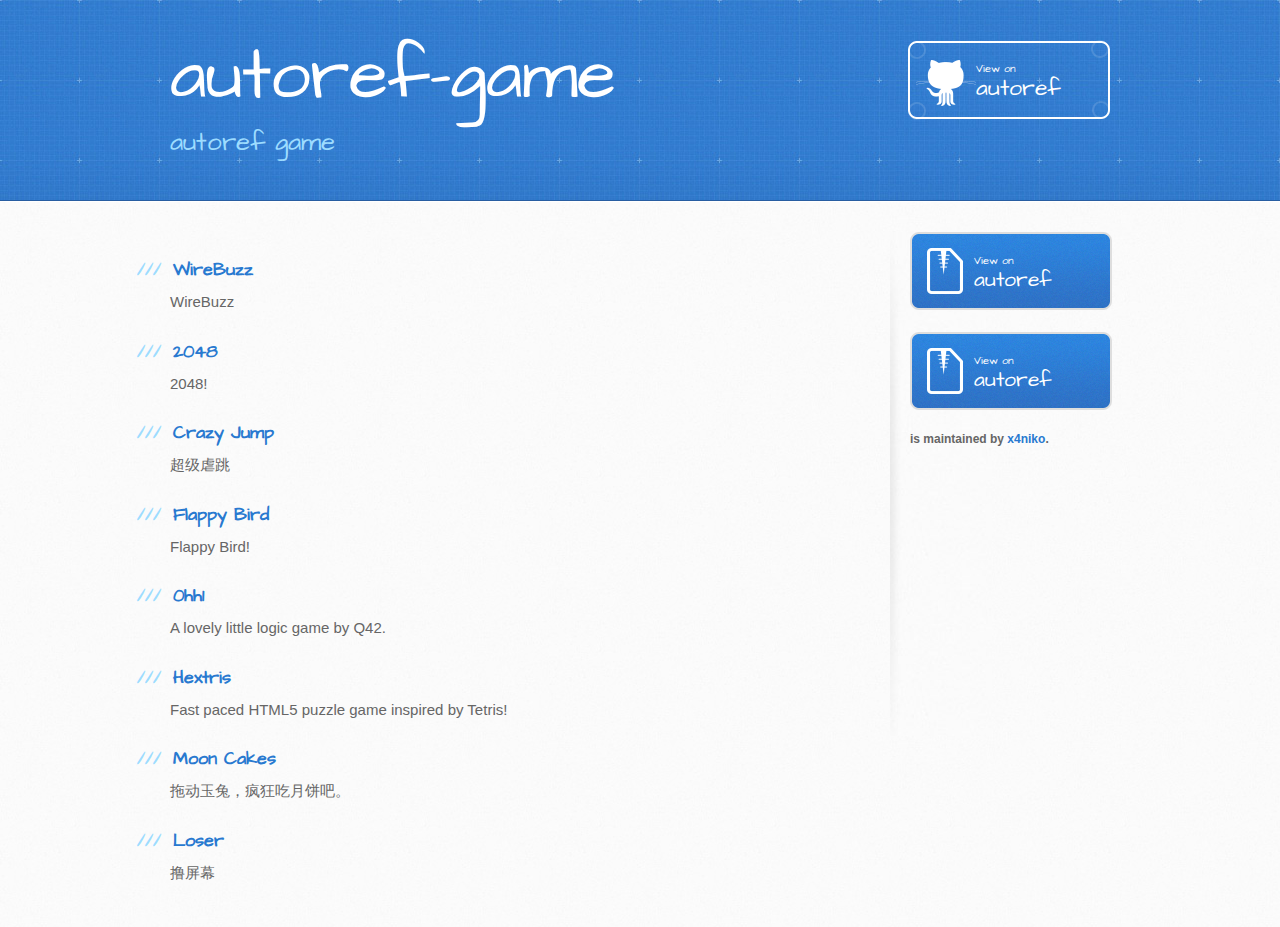
==== commit 9b54357c: "add WireBuzz" ====
--- a/index.html
+++ b/index.html
@@ -39,6 +39,11 @@
     <div id="content-wrapper">
       <div class="inner clearfix">
         <section id="main-content">
+
+            <h3>
+              <a id="welcome-to-github-pages" class="anchor" href="http://game.autoref.cn/WireBuzz" aria-hidden="true"><span aria-hidden="true" class="octicon octicon-link">WireBuzz</span></a>
+            </h3>
+            <p>WireBuzz</p>
 
             <h3>
               <a id="welcome-to-github-pages" class="anchor" href="http://game.autoref.cn/2048" aria-hidden="true"><span aria-hidden="true" class="octicon octicon-link">2048</span></a>
